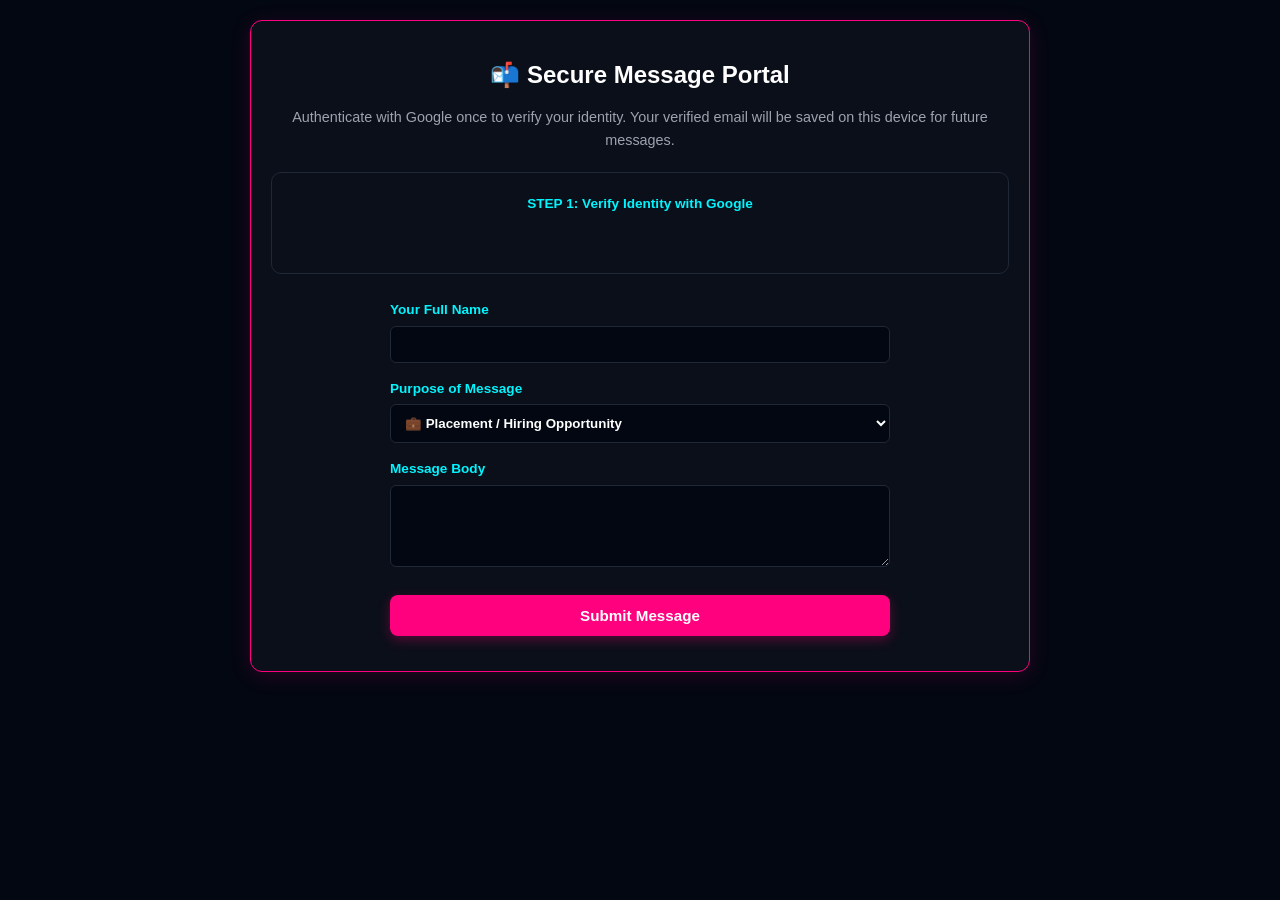
==== contact.html @ 7e356125 "Add files via upload" ====
<!DOCTYPE html>
<html lang="en">
<head>
    <meta charset="UTF-8">
    <meta name="viewport" content="width=device-width, initial-scale=1.0">
    <title>Contact & Message Portal | Kamal Kant Thakur</title>
    
    <meta http-equiv="Content-Security-Policy" content="default-src 'self'; script-src 'self' 'unsafe-inline' https://accounts.google.com; style-src 'self' 'unsafe-inline'; connect-src 'self' https://api.web3forms.com; img-src 'self' data: https:; frame-src 'self' https://accounts.google.com;">
    <meta name="referrer" content="strict-origin-when-cross-origin">
    <meta http-equiv="X-Content-Type-Options" content="nosniff">

    <link rel="stylesheet" href="style.css">
    <script src="security.js"></script>
    
    <script src="https://accounts.google.com/gsi/client" async defer></script>
</head>
<body style="background-color: #030712; color: #f3f4f6; margin: 0; padding: 10px;">
    <div class="container" style="max-width: 800px; padding: 10px;">
        <div class="contact-box" style="margin-top: 0;">
            <h3 style="color:#ffffff; font-size:1.5rem; margin-bottom:12px; text-align: center;">📬 Secure Message Portal</h3>
            <p id="portal-desc" style="color: #9ca3af; margin-bottom: 20px; text-align: center; font-size: 0.9rem;">
                Authenticate with Google once to verify your identity. Your verified email will be saved on this device for future messages.
            </p>
            
            <div id="form-result" style="display: none; padding: 12px; margin-bottom: 15px; border-radius: 6px; text-align: center; font-weight: 700; font-size: 0.9rem;"></div>

            <div id="verified-user-badge" style="display:none; background-color: #064e3b; border: 1px solid #059669; color: #34d399; padding: 12px; border-radius: 8px; margin-bottom: 20px; text-align: center; font-weight: 700; font-size: 0.9rem;">
                🟢 Device Identity Verified: <span id="verified-email-text" style="color:#ffffff;"></span>
                <br>
                <button type="button" onclick="clearSavedIdentity()" style="background:none; border:none; color:#f472b6; text-decoration:underline; cursor:pointer; font-size:0.75rem; margin-top:6px;">(Switch or Reset Google Account)</button>
            </div>

            <div id="google-auth-container" style="margin-bottom: 25px; text-align: center; background-color: #0b0f19; border: 1px solid #1f2937; padding: 20px; border-radius: 10px;">
                <p style="color: #00f5ff; font-weight: 700; font-size: 0.85rem; margin-bottom: 12px;">STEP 1: Verify Identity with Google</p>
                <div id="g_id_onload"
                    data-client_id="YOUR_GOOGLE_CLIENT_ID.apps.googleusercontent.com"
                    data-callback="handleCredentialResponse"
                    data-auto_prompt="false">
                </div>
                <div class="g_id_signin" data-type="standard" data-size="large" data-theme="dark" data-text="continue_with" data-shape="rectangular" data-logo_alignment="left" style="display: inline-block;"></div>
            </div>

            <form id="contact-form" autocomplete="off" style="max-width: 500px; margin: 0 auto; text-align: left;">
                <input type="hidden" name="access_key" value="8b29131d-a3b4-4c47-8b89-f4ee5abe9704">
                
                <input type="text" name="_website_hp" style="display:none !important;" tabindex="-1" autocomplete="off">

                <input type="hidden" id="verified_email_input" name="email" value="">

                <label style="display: block; margin-bottom: 5px; font-weight: 700; font-size: 0.85rem; color: #00f5ff;">Your Full Name</label>
                <input type="text" id="sender_name" name="name" required maxlength="60" style="width: 100%; padding: 10px; background-color: #030712; border: 1px solid #1f2937; border-radius: 6px; color: #ffffff; margin-bottom: 15px; box-sizing: border-box;">

                <label style="display: block; margin-bottom: 5px; font-weight: 700; font-size: 0.85rem; color: #00f5ff;">Purpose of Message</label>
                <select name="purpose" style="width: 100%; padding: 10px; background-color: #030712; border: 1px solid #1f2937; border-radius: 6px; color: #ffffff; margin-bottom: 15px; font-weight: 600; box-sizing: border-box;">
                    <option value="General Placement Inquiry">💼 Placement / Hiring Opportunity</option>
                    <option value="Academic Mark Sheet Request">📊 Request Official Mark Sheet Access</option>
                    <option value="Technical Collaboration">🚀 Project Collaboration</option>
                </select>

                <label style="display: block; margin-bottom: 5px; font-weight: 700; font-size: 0.85rem; color: #00f5ff;">Message Body</label>
                <textarea name="message" required maxlength="2000" rows="4" style="width: 100%; padding: 10px; background-color: #030712; border: 1px solid #1f2937; border-radius: 6px; color: #ffffff; margin-bottom: 15px; resize: vertical; box-sizing: border-box;"></textarea>

                <button type="submit" id="submit-btn" class="contact-btn" style="width: 100%; margin-top: 5px; cursor: pointer; padding: 12px; font-size: 0.95rem;">Submit Message</button>
            </form>
        </div>
    </div>

    <script>
        const form = document.getElementById('contact-form');
        const result = document.getElementById('form-result');
        const submitBtn = document.getElementById('submit-btn');

        function showStatus(text, isError = true) {
            result.style.display = "block";
            result.style.backgroundColor = isError ? "#4c0519" : "#064e3b";
            result.style.color = isError ? "#f472b6" : "#34d399";
            result.style.border = isError ? "1px solid #db2777" : "1px solid #059669";
            result.textContent = text;
        }

        // Decode JWT token payload from Google Sign-In
        function parseJwt(token) {
            try {
                const base64Url = token.split('.')[1];
                const base64 = base64Url.replace(/-/g, '+').replace(/_/g, '/');
                const jsonPayload = decodeURIComponent(window.atob(base64).split('').map(function(c) {
                    return '%' + ('00' + c.charCodeAt(0).toString(16)).slice(-2);
                }).join(''));
                return JSON.parse(jsonPayload);
            } catch (e) {
                return null;
            }
        }

        // Apply Google Verified State to the UI & Form
        function applyVerifiedState(email, name = "") {
            document.getElementById('verified_email_input').value = email;
            document.getElementById('verified-email-text').textContent = email;
            document.getElementById('verified-user-badge').style.display = 'block';
            document.getElementById('google-auth-container').style.display = 'none';
            document.getElementById('portal-desc').textContent = "Your identity is prerecorded on this device. Type your message below to send directly to my inbox.";

            if (name && !document.getElementById('sender_name').value) {
                document.getElementById('sender_name').value = name;
            }
        }

        // Callback function triggered on "Continue with Google"
        function handleCredentialResponse(response) {
            const responsePayload = parseJwt(response.credential);
            if (responsePayload && responsePayload.email) {
                const userEmail = responsePayload.email;
                const userName = responsePayload.name || "";

                // Prerecord verified identity permanently on this browser/device
                localStorage.setItem('portfolio_google_email', userEmail);
                if (userName) {
                    localStorage.setItem('portfolio_google_name', userName);
                }

                applyVerifiedState(userEmail, userName);
                showStatus("✅ Google Account Prerecorded: " + userEmail, false);
            }
        }

        // Clear saved memory if user wants to reset their device record
        function clearSavedIdentity() {
            localStorage.removeItem('portfolio_google_email');
            localStorage.removeItem('portfolio_google_name');
            document.getElementById('verified_email_input').value = "";
            document.getElementById('verified-user-badge').style.display = 'none';
            document.getElementById('google-auth-container').style.display = 'block';
            document.getElementById('portal-desc').textContent = "Authenticate with Google once to verify your identity. Your verified email will be saved on this device for future messages.";
            showStatus("⚠️ Local memory cleared. Please sign in with Google again.", true);
        }

        // Automatic Check on Page Load: Check if device already has a prerecorded email
        window.addEventListener('DOMContentLoaded', () => {
            const savedEmail = localStorage.getItem('portfolio_google_email');
            const savedName = localStorage.getItem('portfolio_google_name') || "";

            if (savedEmail) {
                applyVerifiedState(savedEmail, savedName);
            }
        });

        form.addEventListener('submit', async function(e) {
            e.preventDefault();

            // MANDATORY CHECK: Ensure user has a verified email recorded
            const verifiedEmail = document.getElementById('verified_email_input').value.trim();
            if (!verifiedEmail) {
                showStatus("⚠️ Authentication Required: Please click 'Continue with Google' above before submitting a message.");
                return;
            }
            
            // SECURITY CHECK 1: Honeypot Trap Check
            if (window.PortfolioSecurity && PortfolioSecurity.isHoneypotTriggered(form)) {
                showStatus("❌ Security Violation: Automated submission blocked.");
                return;
            }

            // SECURITY CHECK 2: Time-Based Bot Check (< 3 seconds)
            if (window.PortfolioSecurity && PortfolioSecurity.isSubmittedTooFast(3)) {
                showStatus("⚠️ Submission too fast: Please take a moment before submitting.");
                return;
            }

            // SECURITY CHECK 3: Rate Limiting Check (60 Seconds Cooldown)
            const rateCheck = window.PortfolioSecurity.checkRateLimit('contact_form', 60);
            if (!rateCheck.allowed) {
                showStatus(`⚠️ Rate Limit Exceeded: Please wait ${rateCheck.remainingTime} seconds before sending another message.`);
                return;
            }

            // SECURITY CHECK 4: Input Extraction & XSS Sanitization
            const rawName = form.querySelector('input[name="name"]').value;
            const rawMessage = form.querySelector('textarea[name="message"]').value;

            const nameInput = window.PortfolioSecurity.sanitizeInput(rawName);
            const messageInput = window.PortfolioSecurity.sanitizeInput(rawMessage);

            submitBtn.textContent = "Sending Message...";
            submitBtn.disabled = true;

            const payload = {
                access_key: "8b29131d-a3b4-4c47-8b89-f4ee5abe9704",
                name: nameInput,
                email: verifiedEmail, // Verified Google email from device memory
                purpose: form.querySelector('select[name="purpose"]').value,
                message: messageInput
            };

            try {
                const response = await fetch('https://api.web3forms.com/submit', {
                    method: 'POST',
                    headers: {
                        'Content-Type': 'application/json',
                        'Accept': 'application/json'
                    },
                    body: JSON.stringify(payload)
                });

                let jsonRes = await response.json();
                if (response.status === 200) {
                    window.PortfolioSecurity.updateRateLimit('contact_form');
                    showStatus("✅ Message sent successfully using verified email: " + verifiedEmail, false);
                    form.reset();
                    // Restore verified email back into hidden input after form reset
                    document.getElementById('verified_email_input').value = verifiedEmail;
                } else {
                    showStatus("❌ Error: " + (jsonRes.message || "Failed to send message."));
                }
            } catch (error) {
                showStatus("❌ Connection error. Please check your network and try again.");
            } finally {
                submitBtn.textContent = "Submit Message";
                submitBtn.disabled = false;
            }
        });
    </script>
</body>
</html>
---- style.css ----
/* Base Themes and Reset */
* {
    box-sizing: border-box;
    margin: 0;
    padding: 0;
}
body {
    font-family: 'Segoe UI', Roboto, Helvetica, Arial, sans-serif;
    background-color: #030712;
    color: #f3f4f6;
    line-height: 1.6;
    padding-bottom: 60px;
}

.container {
    width: 90%;
    max-width: 900px;
    margin: 0 auto;
    padding: 20px;
}

header {
    text-align: center;
    padding: 45px 20px;
    border: 1px solid #1f2937;
    background-color: #0b0f19;
    border-radius: 12px;
    margin-bottom: 35px;
    box-shadow: 0 4px 20px rgba(0, 0, 0, 0.4);
}

.profile-pic {
    width: 140px;
    height: 140px;
    border-radius: 50%;
    object-fit: cover;
    border: 2px solid #00f5ff;
    box-shadow: 0 0 15px rgba(0, 245, 255, 0.3);
    margin-bottom: 20px;
    transition: transform 0.3s ease, border-color 0.3s ease, box-shadow 0.3s ease;
}
.profile-pic:hover {
    transform: scale(1.05);
    border-color: #ff007f;
    box-shadow: 0 0 20px rgba(255, 0, 127, 0.5);
}

.profile-info {
    text-align: center;
    margin-bottom: 10px;
}
.profile-title {
    font-size: 2.6rem;
    color: #ffffff;
    font-weight: 800;
    margin-bottom: 5px;
    letter-spacing: -0.5px;
}
.profile-subtitle {
    font-size: 1.15rem;
    color: #00f5ff;
    font-weight: 700;
    text-transform: uppercase;
    letter-spacing: 1px;
}
.profile-meta {
    font-size: 0.9rem;
    color: #9ca3af;
    display: flex;
    gap: 20px;
    justify-content: center;
    flex-wrap: wrap;
    margin-top: 12px;
}
.profile-meta a {
    color: #00f5ff;
    text-decoration: none;
    font-weight: 700;
    transition: color 0.2s;
}
.profile-meta a:hover {
    color: #ff007f;
    text-decoration: underline;
}

.main-content {
    margin-top: 20px;
}

.resume-section {
    margin-bottom: 20px;
    border-radius: 12px;
    overflow: hidden;
    box-shadow: 0 4px 15px rgba(0, 0, 0, 0.5);
    border: 1px solid #1f2937;
    transition: transform 0.2s ease, border-color 0.2s ease;
}
.resume-section:hover {
    transform: translateY(-2px);
    border-color: #374151;
}

.thumbnail-btn {
    width: 100%;
    padding: 22px 28px;
    text-align: left;
    border: none;
    outline: none;
    font-size: 1.3rem;
    font-weight: 800;
    cursor: pointer;
    display: flex;
    justify-content: space-between;
    align-items: center;
    transition: background-color 0.2s ease, filter 0.2s;
}

#sec-edu .thumbnail-btn { background-color: #1e1b4b; color: #38bdf8; border-bottom: 2px solid #0284c7; } 
#sec-skills .thumbnail-btn { background-color: #064e3b; color: #34d399; border-bottom: 2px solid #059669; } 
#sec-projects .thumbnail-btn { background-color: #431407; color: #fb923c; border-bottom: 2px solid #ea580c; } 
#sec-cert-extra .thumbnail-btn { background-color: #4c0519; color: #f472b6; border-bottom: 2px solid #db2777; } 

.thumbnail-btn:hover {
    filter: brightness(1.2);
}

.chevron {
    font-size: 1.2rem;
    transition: transform 0.3s ease;
    font-weight: 900;
}
.active .chevron {
    transform: rotate(90deg);
}

.panel {
    background-color: #0b0f19;
    max-height: 0;
    overflow: hidden;
    transition: max-height 0.3s ease-out, padding 0.3s ease;
    padding: 0 28px;
}
.panel-inner {
    padding: 24px 0;
    color: #d1d5db;
}

.edu-nav-container {
    display: flex;
    gap: 12px;
    margin-bottom: 24px;
    border-bottom: 1px solid #1f2937;
    padding-bottom: 12px;
}
.edu-nav-tab {
    flex: 1;
    padding: 12px;
    text-align: center;
    background-color: #111827;
    border: 1px solid #1f2937;
    border-radius: 8px;
    font-weight: 700;
    color: #9ca3af;
    cursor: pointer;
    transition: all 0.2s ease;
}
.edu-nav-tab:hover {
    background-color: #1f2937;
    color: #ffffff;
}
.edu-nav-tab.active-tab {
    background-color: #1e293b;
    color: #00f5ff;
    border-color: #00f5ff;
    text-shadow: 0 0 5px rgba(0, 245, 255, 0.3);
}

.edu-tab-content {
    display: none;
    animation: fadeInTab 0.3s ease-out;
}
.edu-tab-content.active-content {
    display: block;
}
@keyframes fadeInTab {
    from { opacity: 0; transform: translateY(4px); }
    to { opacity: 1; transform: translateY(0); }
}

.clickable-name {
    color: #00f5ff;
    cursor: pointer;
    text-decoration: underline dotted #00f5ff;
    transition: color 0.2s ease;
}
.clickable-name:hover {
    color: #ff007f;
    text-decoration: underline dotted #ff007f;
}

.institution-card {
    display: none;
    background-color: #030712;
    border: 1px solid #1f2937;
    border-radius: 8px;
    padding: 16px;
    margin-top: 12px;
    margin-bottom: 16px;
    animation: fadeInTab 0.25s ease;
}
.institution-flex {
    display: flex;
    gap: 16px;
    flex-wrap: wrap;
}
.institution-img {
    width: 120px;
    height: 120px;
    object-fit: cover;
    border-radius: 6px;
    border: 1px solid #374151;
    background-color: #111827;
}
.institution-info {
    flex: 1;
    min-width: 200px;
    font-size: 0.9rem;
    color: #9ca3af;
}
.institution-info h4 {
    color: #ffffff;
    margin-bottom: 6px;
    font-size: 1.05rem;
}

.edu-item, .project-item {
    margin-bottom: 25px;
    border-bottom: 1px dashed #1f2937;
    padding-bottom: 20px;
}
.edu-item:last-child, .project-item:last-child {
    border-bottom: none;
    padding-bottom: 0;
    margin-bottom: 0;
}

.item-header {
    display: flex;
    justify-content: space-between;
    font-weight: 700;
    color: #ffffff;
    flex-wrap: wrap;
    margin-bottom: 4px;
    align-items: center;
}
.item-sub {
    color: #38bdf8;
    font-size: 0.9rem;
    font-style: italic;
    margin-bottom: 12px;
}

.toggle-marks-btn {
    background-color: #111827;
    border: 1px solid #38bdf8;
    color: #38bdf8;
    padding: 6px 14px;
    font-size: 0.8rem;
    font-weight: 700;
    border-radius: 6px;
    cursor: pointer;
    transition: all 0.2s ease;
    display: inline-flex;
    align-items: center;
    gap: 4px;
}
.toggle-marks-btn:hover {
    background-color: #38bdf8;
    color: #030712;
    box-shadow: 0 0 10px rgba(56, 189, 248, 0.4);
}

.marks-container {
    max-height: 0;
    overflow: hidden;
    transition: max-height 0.3s ease-out;
}

.marks-table {
    width: 100%;
    border-collapse: collapse;
    margin-top: 12px;
    margin-bottom: 10px;
    font-size: 0.9rem;
    background-color: #030712;
}
.marks-table th, .marks-table td {
    border: 1px solid #1f2937;
    padding: 8px 12px;
    text-align: left;
}
.marks-table th {
    background-color: #111827;
    color: #00f5ff;
    font-weight: 700;
}
.marks-table tr:hover {
    background-color: #111827;
}

.skill-group {
    margin-bottom: 18px;
}
.skill-group h4 {
    color: #ffffff;
    margin-bottom: 8px;
    font-size: 1.05rem;
}
.badge {
    display: inline-block;
    background-color: #111827;
    color: #34d399;
    padding: 4px 12px;
    border-radius: 6px;
    font-size: 0.85rem;
    margin-right: 6px;
    margin-bottom: 8px;
    border: 1px solid #064e3b;
    font-weight: 600;
}

.profile-badge-link {
    display: inline-flex;
    align-items: center;
    background-color: #111827;
    border: 1px solid #34d399;
    color: #34d399;
    padding: 6px 14px;
    border-radius: 6px;
    font-size: 0.85rem;
    font-weight: 700;
    text-decoration: none;
    margin-right: 8px;
    margin-bottom: 8px;
    transition: all 0.2s ease;
}
.profile-badge-link:hover {
    background-color: #34d399;
    color: #030712;
    box-shadow: 0 0 10px rgba(52, 211, 153, 0.4);
}

.inline-view-btn {
    background-color: #111827;
    border: 1px solid #f472b6;
    color: #f472b6;
    padding: 4px 12px;
    font-size: 0.8rem;
    font-weight: 700;
    border-radius: 6px;
    cursor: pointer;
    margin-left: 8px;
    transition: all 0.2s ease;
}
.inline-view-btn:hover {
    background-color: #f472b6;
    color: #030712;
    box-shadow: 0 0 10px rgba(244, 114, 182, 0.4);
}

.modal {
    display: none; 
    position: fixed; 
    z-index: 1000; 
    left: 0;
    top: 0;
    width: 100%; 
    height: 100%; 
    overflow: auto; 
    background-color: rgba(3, 7, 18, 0.85);
    backdrop-filter: blur(4px);
    align-items: center;
    justify-content: center;
}
.modal-content {
    background-color: #0b0f19;
    margin: auto;
    padding: 30px;
    border-radius: 12px;
    width: 90%;
    max-width: 550px;
    box-shadow: 0 10px 25px rgba(0, 0, 0, 0.5);
    position: relative;
    border: 1px solid #1f2937;
    animation: modalFadeIn 0.2s ease-out;
}
@keyframes modalFadeIn {
    from { opacity: 0; transform: translateY(-10px); }
    to { opacity: 1; transform: translateY(0); }
}
.close-modal {
    color: #9ca3af;
    position: absolute;
    top: 15px;
    right: 20px;
    font-size: 28px;
    font-weight: bold;
    cursor: pointer;
    transition: color 0.2s;
}
.close-modal:hover {
    color: #ffffff;
}
.cert-display-box {
    border: 1px dashed #1f2937;
    background-color: #030712;
    padding: 25px;
    border-radius: 8px;
    text-align: center;
    margin-top: 15px;
}

.contact-box {
    background-color: #0b0f19;
    border: 1px solid #ff007f;
    border-radius: 12px;
    padding: 35px 20px;
    margin-top: 20px;
    box-shadow: 0 4px 20px rgba(255, 0, 127, 0.15);
}
.contact-btn {
    display: inline-block;
    background-color: #ff007f;
    color: white;
    text-decoration: none;
    padding: 12px 30px;
    border-radius: 8px;
    font-weight: 700;
    margin-top: 15px;
    box-shadow: 0 4px 12px rgba(255, 0, 127, 0.3);
    transition: background-color 0.2s, transform 0.2s;
    border: none;
}
.contact-btn:hover {
    background-color: #db2777;
    transform: translateY(-1px);
    box-shadow: 0 4px 15px rgba(255, 0, 127, 0.5);
}
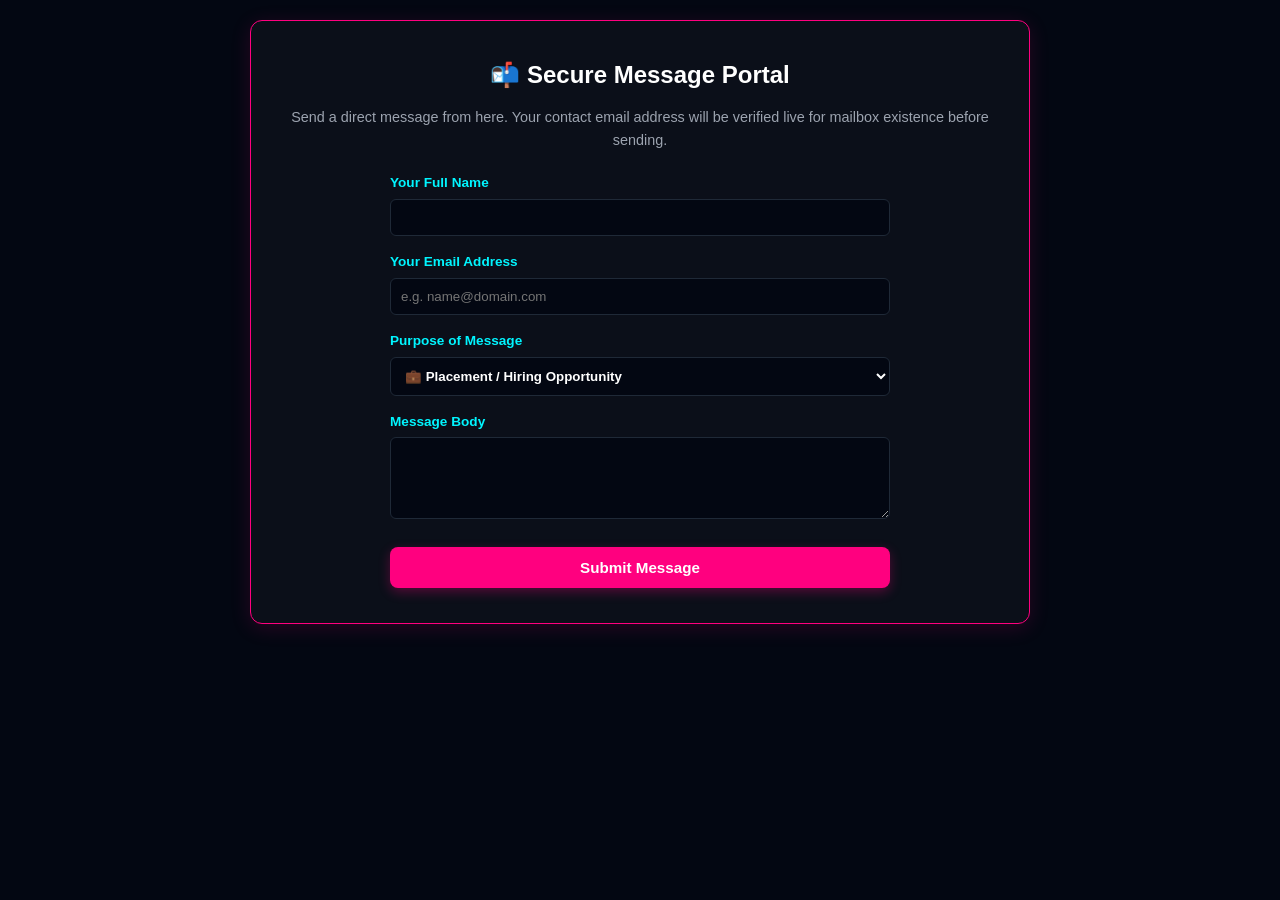
==== commit 2fa57639: "Add files via upload" ====
--- a/contact.html
+++ b/contact.html
@@ -5,50 +5,33 @@
     <meta name="viewport" content="width=device-width, initial-scale=1.0">
     <title>Contact & Message Portal | Kamal Kant Thakur</title>
     
-    <meta http-equiv="Content-Security-Policy" content="default-src 'self'; script-src 'self' 'unsafe-inline' https://accounts.google.com; style-src 'self' 'unsafe-inline'; connect-src 'self' https://api.web3forms.com; img-src 'self' data: https:; frame-src 'self' https://accounts.google.com;">
+    <meta http-equiv="Content-Security-Policy" content="default-src 'self'; script-src 'self' 'unsafe-inline'; style-src 'self' 'unsafe-inline'; connect-src 'self' https://emailvalidation.abstractapi.com https://api.web3forms.com; img-src 'self' data: https:;">
     <meta name="referrer" content="strict-origin-when-cross-origin">
     <meta http-equiv="X-Content-Type-Options" content="nosniff">
 
     <link rel="stylesheet" href="style.css">
     <script src="security.js"></script>
-    
-    <script src="https://accounts.google.com/gsi/client" async defer></script>
 </head>
 <body style="background-color: #030712; color: #f3f4f6; margin: 0; padding: 10px;">
     <div class="container" style="max-width: 800px; padding: 10px;">
         <div class="contact-box" style="margin-top: 0;">
             <h3 style="color:#ffffff; font-size:1.5rem; margin-bottom:12px; text-align: center;">📬 Secure Message Portal</h3>
-            <p id="portal-desc" style="color: #9ca3af; margin-bottom: 20px; text-align: center; font-size: 0.9rem;">
-                Authenticate with Google once to verify your identity. Your verified email will be saved on this device for future messages.
+            <p style="color: #9ca3af; margin-bottom: 20px; text-align: center; font-size: 0.9rem;">
+                Send a direct message from here. Your contact email address will be verified live for mailbox existence before sending.
             </p>
             
             <div id="form-result" style="display: none; padding: 12px; margin-bottom: 15px; border-radius: 6px; text-align: center; font-weight: 700; font-size: 0.9rem;"></div>
-
-            <div id="verified-user-badge" style="display:none; background-color: #064e3b; border: 1px solid #059669; color: #34d399; padding: 12px; border-radius: 8px; margin-bottom: 20px; text-align: center; font-weight: 700; font-size: 0.9rem;">
-                🟢 Device Identity Verified: <span id="verified-email-text" style="color:#ffffff;"></span>
-                <br>
-                <button type="button" onclick="clearSavedIdentity()" style="background:none; border:none; color:#f472b6; text-decoration:underline; cursor:pointer; font-size:0.75rem; margin-top:6px;">(Switch or Reset Google Account)</button>
-            </div>
-
-            <div id="google-auth-container" style="margin-bottom: 25px; text-align: center; background-color: #0b0f19; border: 1px solid #1f2937; padding: 20px; border-radius: 10px;">
-                <p style="color: #00f5ff; font-weight: 700; font-size: 0.85rem; margin-bottom: 12px;">STEP 1: Verify Identity with Google</p>
-                <div id="g_id_onload"
-                    data-client_id="YOUR_GOOGLE_CLIENT_ID.apps.googleusercontent.com"
-                    data-callback="handleCredentialResponse"
-                    data-auto_prompt="false">
-                </div>
-                <div class="g_id_signin" data-type="standard" data-size="large" data-theme="dark" data-text="continue_with" data-shape="rectangular" data-logo_alignment="left" style="display: inline-block;"></div>
-            </div>
 
             <form id="contact-form" autocomplete="off" style="max-width: 500px; margin: 0 auto; text-align: left;">
                 <input type="hidden" name="access_key" value="8b29131d-a3b4-4c47-8b89-f4ee5abe9704">
                 
                 <input type="text" name="_website_hp" style="display:none !important;" tabindex="-1" autocomplete="off">
 
-                <input type="hidden" id="verified_email_input" name="email" value="">
+                <label style="display: block; margin-bottom: 5px; font-weight: 700; font-size: 0.85rem; color: #00f5ff;">Your Full Name</label>
+                <input type="text" name="name" required maxlength="60" style="width: 100%; padding: 10px; background-color: #030712; border: 1px solid #1f2937; border-radius: 6px; color: #ffffff; margin-bottom: 15px; box-sizing: border-box;">
 
-                <label style="display: block; margin-bottom: 5px; font-weight: 700; font-size: 0.85rem; color: #00f5ff;">Your Full Name</label>
-                <input type="text" id="sender_name" name="name" required maxlength="60" style="width: 100%; padding: 10px; background-color: #030712; border: 1px solid #1f2937; border-radius: 6px; color: #ffffff; margin-bottom: 15px; box-sizing: border-box;">
+                <label style="display: block; margin-bottom: 5px; font-weight: 700; font-size: 0.85rem; color: #00f5ff;">Your Email Address</label>
+                <input type="email" name="email" required maxlength="100" placeholder="e.g. name@domain.com" style="width: 100%; padding: 10px; background-color: #030712; border: 1px solid #1f2937; border-radius: 6px; color: #ffffff; margin-bottom: 15px; box-sizing: border-box;">
 
                 <label style="display: block; margin-bottom: 5px; font-weight: 700; font-size: 0.85rem; color: #00f5ff;">Purpose of Message</label>
                 <select name="purpose" style="width: 100%; padding: 10px; background-color: #030712; border: 1px solid #1f2937; border-radius: 6px; color: #ffffff; margin-bottom: 15px; font-weight: 600; box-sizing: border-box;">
@@ -78,121 +61,104 @@
             result.textContent = text;
         }
 
-        // Decode JWT token payload from Google Sign-In
-        function parseJwt(token) {
-            try {
-                const base64Url = token.split('.')[1];
-                const base64 = base64Url.replace(/-/g, '+').replace(/_/g, '/');
-                const jsonPayload = decodeURIComponent(window.atob(base64).split('').map(function(c) {
-                    return '%' + ('00' + c.charCodeAt(0).toString(16)).slice(-2);
-                }).join(''));
-                return JSON.parse(jsonPayload);
-            } catch (e) {
-                return null;
-            }
-        }
-
-        // Apply Google Verified State to the UI & Form
-        function applyVerifiedState(email, name = "") {
-            document.getElementById('verified_email_input').value = email;
-            document.getElementById('verified-email-text').textContent = email;
-            document.getElementById('verified-user-badge').style.display = 'block';
-            document.getElementById('google-auth-container').style.display = 'none';
-            document.getElementById('portal-desc').textContent = "Your identity is prerecorded on this device. Type your message below to send directly to my inbox.";
-
-            if (name && !document.getElementById('sender_name').value) {
-                document.getElementById('sender_name').value = name;
-            }
-        }
-
-        // Callback function triggered on "Continue with Google"
-        function handleCredentialResponse(response) {
-            const responsePayload = parseJwt(response.credential);
-            if (responsePayload && responsePayload.email) {
-                const userEmail = responsePayload.email;
-                const userName = responsePayload.name || "";
-
-                // Prerecord verified identity permanently on this browser/device
-                localStorage.setItem('portfolio_google_email', userEmail);
-                if (userName) {
-                    localStorage.setItem('portfolio_google_name', userName);
-                }
-
-                applyVerifiedState(userEmail, userName);
-                showStatus("✅ Google Account Prerecorded: " + userEmail, false);
-            }
-        }
-
-        // Clear saved memory if user wants to reset their device record
-        function clearSavedIdentity() {
-            localStorage.removeItem('portfolio_google_email');
-            localStorage.removeItem('portfolio_google_name');
-            document.getElementById('verified_email_input').value = "";
-            document.getElementById('verified-user-badge').style.display = 'none';
-            document.getElementById('google-auth-container').style.display = 'block';
-            document.getElementById('portal-desc').textContent = "Authenticate with Google once to verify your identity. Your verified email will be saved on this device for future messages.";
-            showStatus("⚠️ Local memory cleared. Please sign in with Google again.", true);
-        }
-
-        // Automatic Check on Page Load: Check if device already has a prerecorded email
-        window.addEventListener('DOMContentLoaded', () => {
-            const savedEmail = localStorage.getItem('portfolio_google_email');
-            const savedName = localStorage.getItem('portfolio_google_name') || "";
-
-            if (savedEmail) {
-                applyVerifiedState(savedEmail, savedName);
-            }
-        });
-
         form.addEventListener('submit', async function(e) {
             e.preventDefault();
 
-            // MANDATORY CHECK: Ensure user has a verified email recorded
-            const verifiedEmail = document.getElementById('verified_email_input').value.trim();
-            if (!verifiedEmail) {
-                showStatus("⚠️ Authentication Required: Please click 'Continue with Google' above before submitting a message.");
-                return;
-            }
-            
-            // SECURITY CHECK 1: Honeypot Trap Check
+            // 1. SECURITY: Honeypot Check
             if (window.PortfolioSecurity && PortfolioSecurity.isHoneypotTriggered(form)) {
                 showStatus("❌ Security Violation: Automated submission blocked.");
                 return;
             }
 
-            // SECURITY CHECK 2: Time-Based Bot Check (< 3 seconds)
+            // 2. SECURITY: Time-Based Bot Check (< 3s)
             if (window.PortfolioSecurity && PortfolioSecurity.isSubmittedTooFast(3)) {
                 showStatus("⚠️ Submission too fast: Please take a moment before submitting.");
                 return;
             }
 
-            // SECURITY CHECK 3: Rate Limiting Check (60 Seconds Cooldown)
+            // 3. SECURITY: Rate Limiting Cooldown (60s)
             const rateCheck = window.PortfolioSecurity.checkRateLimit('contact_form', 60);
             if (!rateCheck.allowed) {
                 showStatus(`⚠️ Rate Limit Exceeded: Please wait ${rateCheck.remainingTime} seconds before sending another message.`);
                 return;
             }
 
-            // SECURITY CHECK 4: Input Extraction & XSS Sanitization
+            // 4. SANITIZATION
             const rawName = form.querySelector('input[name="name"]').value;
+            const rawEmail = form.querySelector('input[name="email"]').value;
             const rawMessage = form.querySelector('textarea[name="message"]').value;
 
-            const nameInput = window.PortfolioSecurity.sanitizeInput(rawName);
-            const messageInput = window.PortfolioSecurity.sanitizeInput(rawMessage);
+            const nameInput = window.PortfolioSecurity ? window.PortfolioSecurity.sanitizeInput(rawName) : rawName.trim();
+            const emailInput = window.PortfolioSecurity ? window.PortfolioSecurity.sanitizeInput(rawEmail) : rawEmail.trim();
+            const messageInput = window.PortfolioSecurity ? window.PortfolioSecurity.sanitizeInput(rawMessage) : rawMessage.trim();
 
+            // 5. REGEX FORMAT CHECK
+            const emailPattern = /^[a-zA-Z0-9._%+-]+@[a-zA-Z0-9.-]+\.[a-zA-Z]{2,}$/;
+            if (!emailPattern.test(emailInput)) {
+                showStatus("⚠️ Invalid email format: Please enter a valid address (e.g., name@domain.com).");
+                return;
+            }
+
+            submitBtn.textContent = "Verifying Mailbox Existence...";
+            submitBtn.disabled = true;
+
+            // 6. ABSTRACT API LIVE EXISTENCE VERIFICATION
+            let isEmailValid = false;
+            try {
+                const abstractApiKey = "b144d77470eb4500af0b549d3a4ba093";
+                const controller = new AbortController();
+                const timeoutId = setTimeout(() => controller.abort(), 7000);
+
+                const response = await fetch(`https://emailvalidation.abstractapi.com/v1/?api_key=${abstractApiKey}&email=${encodeURIComponent(emailInput)}`, { signal: controller.signal });
+                clearTimeout(timeoutId);
+
+                if (response.ok) {
+                    const data = await response.json();
+
+                    // Multi-point verification checks:
+                    const isFormatOk = data.is_valid_format ? data.is_valid_format.value : true;
+                    const isMxFound = data.is_mx_found ? data.is_mx_found.value : true;
+                    const isSmtpValid = data.is_smtp_valid ? data.is_smtp_valid.value : true;
+                    const deliverability = data.deliverability || "UNKNOWN";
+
+                    if (!isFormatOk) {
+                        showStatus("⚠️ Invalid email format.");
+                    } else if (!isMxFound) {
+                        showStatus("⚠️ Non-existing domain: The domain for this email address has no mail servers.");
+                    } else if (deliverability === "UNDELIVERABLE" || isSmtpValid === false) {
+                        showStatus("⚠️ Non-existing email: This specific email address does not exist on mail servers.");
+                    } else {
+                        isEmailValid = true; // Email verified successfully!
+                    }
+                } else {
+                    // API quota exceeded or service unavailable — allow submit with warning
+                    console.warn("Abstract API returned status:", response.status);
+                    isEmailValid = true; 
+                }
+            } catch (err) {
+                console.warn("Abstract API lookup skipped or timed out:", err);
+                isEmailValid = true; // Fallback so legitimate users aren't blocked if API goes down
+            }
+
+            if (!isEmailValid) {
+                submitBtn.textContent = "Submit Message";
+                submitBtn.disabled = false;
+                return; // Stop submission if email verification failed
+            }
+
+            // 7. WEB3FORMS DIRECT SUBMISSION
             submitBtn.textContent = "Sending Message...";
-            submitBtn.disabled = true;
 
             const payload = {
                 access_key: "8b29131d-a3b4-4c47-8b89-f4ee5abe9704",
                 name: nameInput,
-                email: verifiedEmail, // Verified Google email from device memory
+                email: emailInput,
                 purpose: form.querySelector('select[name="purpose"]').value,
                 message: messageInput
             };
 
             try {
-                const response = await fetch('https://api.web3forms.com/submit', {
+                const res = await fetch('https://api.web3forms.com/submit', {
                     method: 'POST',
                     headers: {
                         'Content-Type': 'application/json',
@@ -201,13 +167,11 @@
                     body: JSON.stringify(payload)
                 });
 
-                let jsonRes = await response.json();
-                if (response.status === 200) {
-                    window.PortfolioSecurity.updateRateLimit('contact_form');
-                    showStatus("✅ Message sent successfully using verified email: " + verifiedEmail, false);
+                let jsonRes = await res.json();
+                if (res.status === 200) {
+                    if (window.PortfolioSecurity) window.PortfolioSecurity.updateRateLimit('contact_form');
+                    showStatus("✅ Message sent successfully! I will reply to your email soon.", false);
                     form.reset();
-                    // Restore verified email back into hidden input after form reset
-                    document.getElementById('verified_email_input').value = verifiedEmail;
                 } else {
                     showStatus("❌ Error: " + (jsonRes.message || "Failed to send message."));
                 }
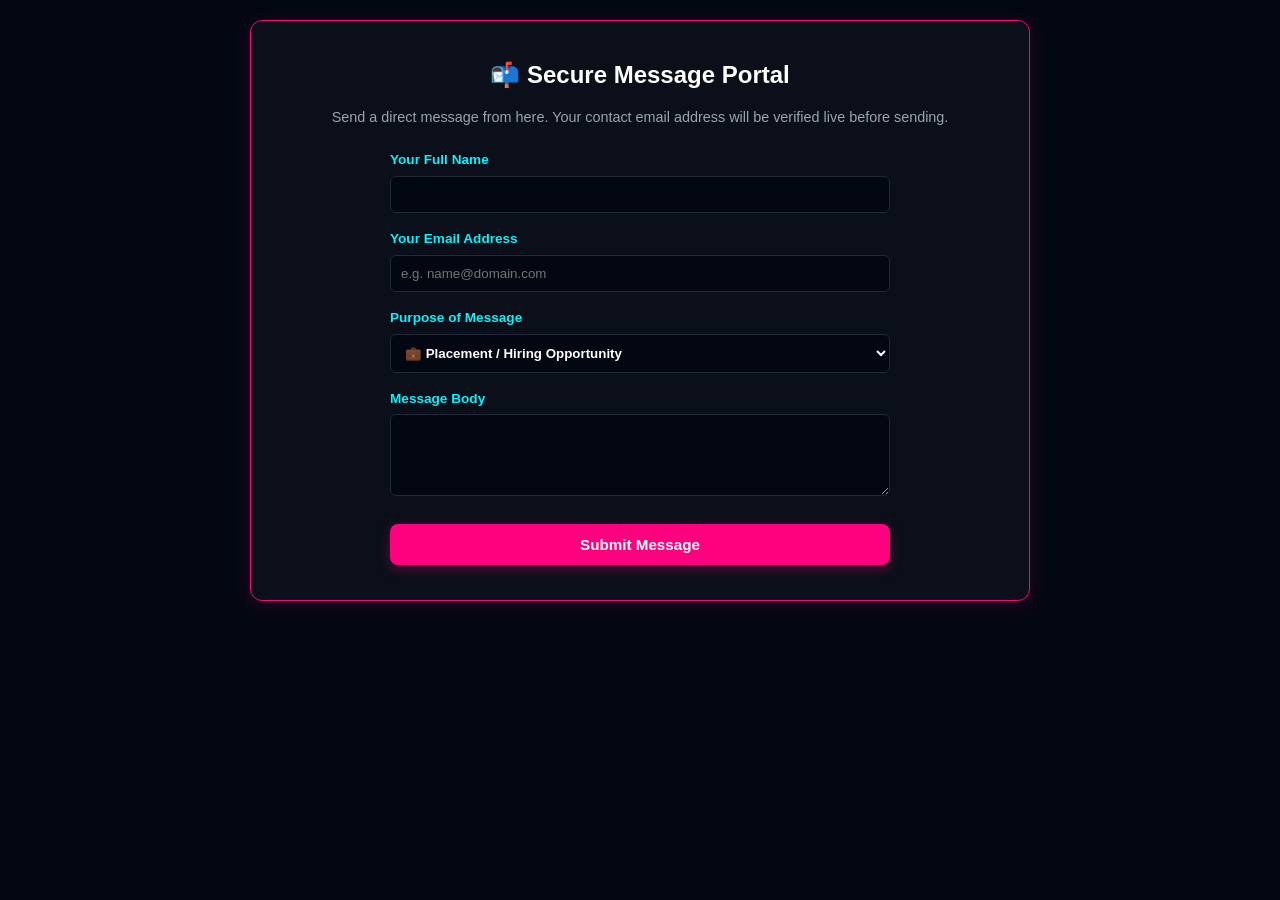
==== commit ac94f1af: "Add files via upload" ====
--- a/contact.html
+++ b/contact.html
@@ -17,7 +17,7 @@
         <div class="contact-box" style="margin-top: 0;">
             <h3 style="color:#ffffff; font-size:1.5rem; margin-bottom:12px; text-align: center;">📬 Secure Message Portal</h3>
             <p style="color: #9ca3af; margin-bottom: 20px; text-align: center; font-size: 0.9rem;">
-                Send a direct message from here. Your contact email address will be verified live for mailbox existence before sending.
+                Send a direct message from here. Your contact email address will be verified live before sending.
             </p>
             
             <div id="form-result" style="display: none; padding: 12px; margin-bottom: 15px; border-radius: 6px; text-align: center; font-weight: 700; font-size: 0.9rem;"></div>
@@ -64,13 +64,13 @@
         form.addEventListener('submit', async function(e) {
             e.preventDefault();
 
-            // 1. SECURITY: Honeypot Check
+            // 1. SECURITY: Honeypot Trap
             if (window.PortfolioSecurity && PortfolioSecurity.isHoneypotTriggered(form)) {
                 showStatus("❌ Security Violation: Automated submission blocked.");
                 return;
             }
 
-            // 2. SECURITY: Time-Based Bot Check (< 3s)
+            // 2. SECURITY: Time-Based Bot Check (< 3 seconds)
             if (window.PortfolioSecurity && PortfolioSecurity.isSubmittedTooFast(3)) {
                 showStatus("⚠️ Submission too fast: Please take a moment before submitting.");
                 return;
@@ -92,17 +92,17 @@
             const emailInput = window.PortfolioSecurity ? window.PortfolioSecurity.sanitizeInput(rawEmail) : rawEmail.trim();
             const messageInput = window.PortfolioSecurity ? window.PortfolioSecurity.sanitizeInput(rawMessage) : rawMessage.trim();
 
-            // 5. REGEX FORMAT CHECK
+            // 5. REGEX SYNTAX FORMAT CHECK
             const emailPattern = /^[a-zA-Z0-9._%+-]+@[a-zA-Z0-9.-]+\.[a-zA-Z]{2,}$/;
             if (!emailPattern.test(emailInput)) {
-                showStatus("⚠️ Invalid email format: Please enter a valid address (e.g., name@domain.com).");
+                showStatus("⚠️ Invalid email format: Please enter a valid email address (e.g., name@domain.com).");
                 return;
             }
 
-            submitBtn.textContent = "Verifying Mailbox Existence...";
+            submitBtn.textContent = "Verifying Mailbox Authenticity...";
             submitBtn.disabled = true;
 
-            // 6. ABSTRACT API LIVE EXISTENCE VERIFICATION
+            // 6. STRICT ABSTRACT API LIVE EXISTENCE VERIFICATION
             let isEmailValid = false;
             try {
                 const abstractApiKey = "b144d77470eb4500af0b549d3a4ba093";
@@ -115,35 +115,38 @@
                 if (response.ok) {
                     const data = await response.json();
 
-                    // Multi-point verification checks:
-                    const isFormatOk = data.is_valid_format ? data.is_valid_format.value : true;
-                    const isMxFound = data.is_mx_found ? data.is_mx_found.value : true;
-                    const isSmtpValid = data.is_smtp_valid ? data.is_smtp_valid.value : true;
+                    const isFormatOk = data.is_valid_format ? data.is_valid_format.value : false;
+                    const isMxFound = data.is_mx_found ? data.is_mx_found.value : false;
+                    const isDisposable = data.is_disposable_email ? data.is_disposable_email.value : false;
+                    const qualityScore = data.quality_score !== undefined ? parseFloat(data.quality_score) : 1.0;
                     const deliverability = data.deliverability || "UNKNOWN";
 
+                    // Strict validation rules
                     if (!isFormatOk) {
                         showStatus("⚠️ Invalid email format.");
                     } else if (!isMxFound) {
-                        showStatus("⚠️ Non-existing domain: The domain for this email address has no mail servers.");
-                    } else if (deliverability === "UNDELIVERABLE" || isSmtpValid === false) {
-                        showStatus("⚠️ Non-existing email: This specific email address does not exist on mail servers.");
+                        showStatus("⚠️ Non-existing email domain: This domain has no active mail servers.");
+                    } else if (isDisposable) {
+                        showStatus("⚠️ Temporary/Disposable email addresses are not allowed.");
+                    } else if (deliverability === "UNDELIVERABLE" || qualityScore < 0.50) {
+                        showStatus("⚠️ Non-existing or untrusted email address detected.");
                     } else {
-                        isEmailValid = true; // Email verified successfully!
+                        isEmailValid = true; // Email passed all strict verification checks!
                     }
                 } else {
-                    // API quota exceeded or service unavailable — allow submit with warning
-                    console.warn("Abstract API returned status:", response.status);
-                    isEmailValid = true; 
+                    console.warn("Abstract API returned status code:", response.status);
+                    showStatus("⚠️ Unable to verify email address at this time. Please check for typos and try again.");
                 }
             } catch (err) {
-                console.warn("Abstract API lookup skipped or timed out:", err);
-                isEmailValid = true; // Fallback so legitimate users aren't blocked if API goes down
+                console.warn("Abstract API request failed or timed out:", err);
+                showStatus("⚠️ Email verification check timed out. Please check your connection.");
             }
 
+            // Stop submission if email verification failed
             if (!isEmailValid) {
                 submitBtn.textContent = "Submit Message";
                 submitBtn.disabled = false;
-                return; // Stop submission if email verification failed
+                return;
             }
 
             // 7. WEB3FORMS DIRECT SUBMISSION
